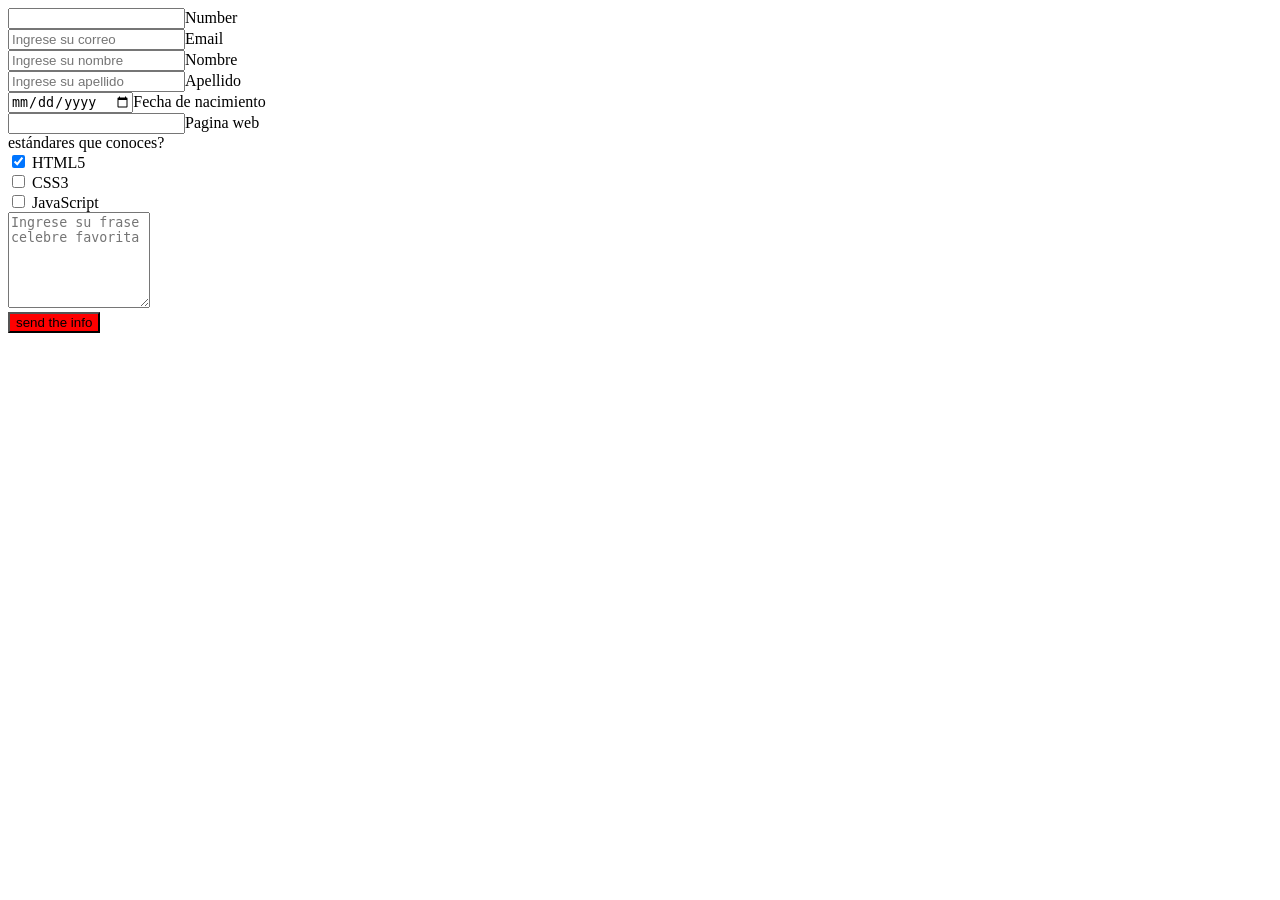
==== formulario.html @ 969e83c4 "Renombrar Inicio.html a index.html y usar nombres en minúsculas GitHub Pages sirve index.html como p" ====
<!DOCTYPE html>
<html lang="en">
<head>
    <meta charset="UTF-8">
    <meta name="viewport" content="width=device-width, initial-scale=1.0">
    <title>Document</title>
</head>
<body>
    <form name="datos">
        <input type="number">Number<br>
        <input type="email" placeholder="Ingrese su correo">Email<br>
        <input type="text"placeholder= "Ingrese su nombre">Nombre<br>
        <input type="text" placeholder="Ingrese su apellido">Apellido<br>
        <input type="date">Fecha de nacimiento<br>
        <input type="URL">Pagina web<br>
        <label>estándares que conoces?</label><br>
        <input type="checkbox"Values="HTML 5" checked> HTML5<br> 
        <input type="checkbox"Values="CSS 3"> CSS3<br>
        <input type="checkbox"Values="JavaScript"> JavaScript<br>
        <textarea Cols="15" rows="6" placeholder="Ingrese su frase celebre favorita"></textarea><br>
        <input type="button" style="background-color:red"value="send the info"> 
    </form>
</body>
</html>
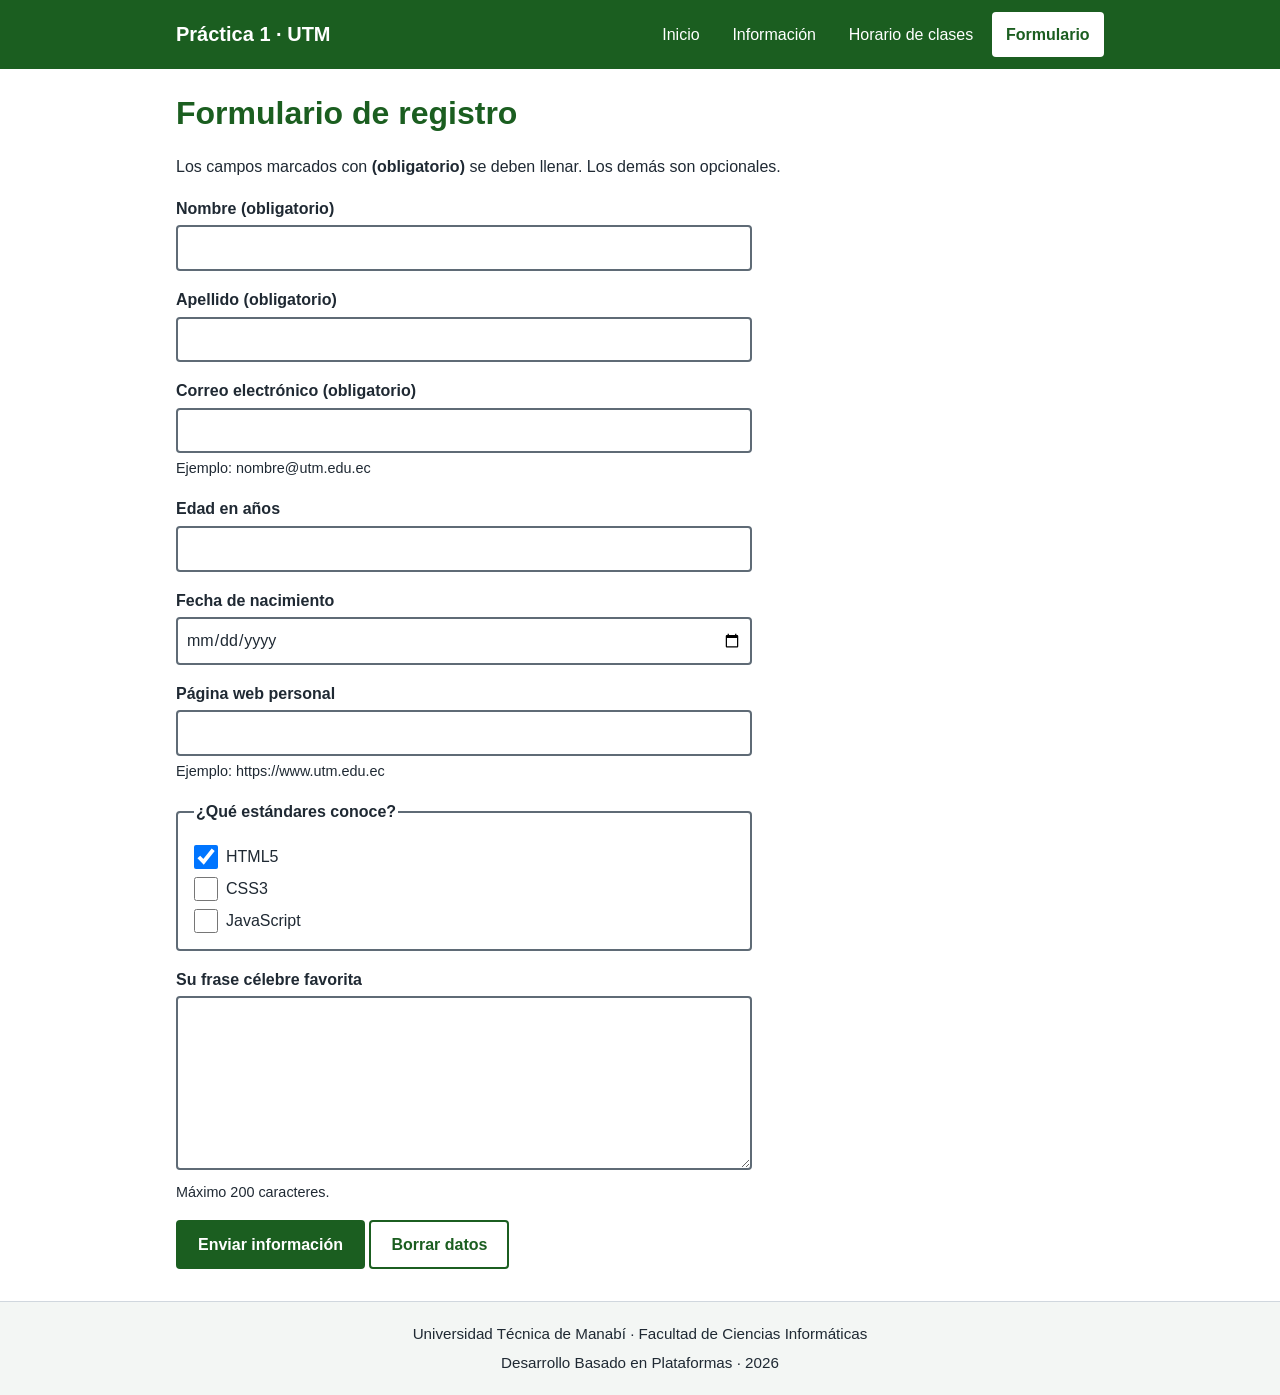
==== commit 106478a6: "Corregir formulario.html: etiquetas, agrupación y botón de envío Se corrigen los 8 errores del Nu HT" ====
--- a/formulario.html
+++ b/formulario.html
@@ -1,24 +1,116 @@
 <!DOCTYPE html>
-<html lang="en">
+<html lang="es">
+
 <head>
-    <meta charset="UTF-8">
-    <meta name="viewport" content="width=device-width, initial-scale=1.0">
-    <title>Document</title>
+    <meta charset="utf-8">
+    <meta name="viewport" content="width=device-width, initial-scale=1">
+    <meta name="description" content="Formulario de registro de datos personales con validación accesible.">
+    <title>Formulario de registro | Práctica 1 – Mi primera página web</title>
+    <link rel="stylesheet" href="css/estilos.css">
+    <script src="js/menu.js" defer></script>
+    <script src="js/formulario.js" defer></script>
 </head>
+
 <body>
-    <form name="datos">
-        <input type="number">Number<br>
-        <input type="email" placeholder="Ingrese su correo">Email<br>
-        <input type="text"placeholder= "Ingrese su nombre">Nombre<br>
-        <input type="text" placeholder="Ingrese su apellido">Apellido<br>
-        <input type="date">Fecha de nacimiento<br>
-        <input type="URL">Pagina web<br>
-        <label>estándares que conoces?</label><br>
-        <input type="checkbox"Values="HTML 5" checked> HTML5<br> 
-        <input type="checkbox"Values="CSS 3"> CSS3<br>
-        <input type="checkbox"Values="JavaScript"> JavaScript<br>
-        <textarea Cols="15" rows="6" placeholder="Ingrese su frase celebre favorita"></textarea><br>
-        <input type="button" style="background-color:red"value="send the info"> 
-    </form>
+    <a class="saltar" href="#contenido">Saltar al contenido principal</a>
+
+    <header class="encabezado">
+        <div class="encabezado__contenido">
+            <p class="sitio"><a href="index.html">Práctica 1 · UTM</a></p>
+            <button type="button" class="menu-boton" aria-expanded="false" aria-controls="menu-principal" hidden>Menú</button>
+            <nav aria-label="Menú principal">
+                <ul class="menu" id="menu-principal">
+                    <li><a href="index.html">Inicio</a></li>
+                    <li><a href="info.html">Información</a></li>
+                    <li><a href="tabla.html">Horario de clases</a></li>
+                    <li><a href="formulario.html" aria-current="page">Formulario</a></li>
+                </ul>
+            </nav>
+        </div>
+    </header>
+
+    <main id="contenido" tabindex="-1">
+        <h1>Formulario de registro</h1>
+        <p>Los campos marcados con <strong>(obligatorio)</strong> se deben llenar. Los demás son opcionales.</p>
+
+        <div id="resumen-errores" class="resumen-errores" tabindex="-1"></div>
+        <div id="mensaje-exito" class="mensaje-exito" role="status"></div>
+
+        <form id="formulario-datos" class="formulario" name="datos">
+            <div class="campo">
+                <label for="nombre">Nombre <span>(obligatorio)</span></label>
+                <input type="text" id="nombre" name="nombre" autocomplete="given-name" required
+                       aria-describedby="error-nombre">
+                <p id="error-nombre" class="error"></p>
+            </div>
+
+            <div class="campo">
+                <label for="apellido">Apellido <span>(obligatorio)</span></label>
+                <input type="text" id="apellido" name="apellido" autocomplete="family-name" required
+                       aria-describedby="error-apellido">
+                <p id="error-apellido" class="error"></p>
+            </div>
+
+            <div class="campo">
+                <label for="correo">Correo electrónico <span>(obligatorio)</span></label>
+                <input type="email" id="correo" name="correo" autocomplete="email" required
+                       aria-describedby="ayuda-correo error-correo">
+                <p id="ayuda-correo" class="ayuda">Ejemplo: nombre@utm.edu.ec</p>
+                <p id="error-correo" class="error"></p>
+            </div>
+
+            <div class="campo">
+                <label for="edad">Edad en años</label>
+                <input type="number" id="edad" name="edad" min="15" max="99" step="1" inputmode="numeric"
+                       aria-describedby="error-edad">
+                <p id="error-edad" class="error"></p>
+            </div>
+
+            <div class="campo">
+                <label for="fecha-nacimiento">Fecha de nacimiento</label>
+                <input type="date" id="fecha-nacimiento" name="fecha-nacimiento" autocomplete="bday">
+            </div>
+
+            <div class="campo">
+                <label for="sitio-web">Página web personal</label>
+                <input type="url" id="sitio-web" name="sitio-web" autocomplete="url"
+                       aria-describedby="ayuda-sitio error-sitio-web">
+                <p id="ayuda-sitio" class="ayuda">Ejemplo: https://www.utm.edu.ec</p>
+                <p id="error-sitio-web" class="error"></p>
+            </div>
+
+            <fieldset>
+                <legend>¿Qué estándares conoce?</legend>
+                <div class="opcion">
+                    <input type="checkbox" id="estandar-html" name="estandares" value="HTML5" checked>
+                    <label for="estandar-html">HTML5</label>
+                </div>
+                <div class="opcion">
+                    <input type="checkbox" id="estandar-css" name="estandares" value="CSS3">
+                    <label for="estandar-css">CSS3</label>
+                </div>
+                <div class="opcion">
+                    <input type="checkbox" id="estandar-js" name="estandares" value="JavaScript">
+                    <label for="estandar-js">JavaScript</label>
+                </div>
+            </fieldset>
+
+            <div class="campo">
+                <label for="frase">Su frase célebre favorita</label>
+                <textarea id="frase" name="frase" rows="6" cols="30" maxlength="200"
+                          aria-describedby="ayuda-frase"></textarea>
+                <p id="ayuda-frase" class="ayuda">Máximo 200 caracteres.</p>
+            </div>
+
+            <button type="submit" class="boton">Enviar información</button>
+            <button type="reset" class="boton boton--secundario">Borrar datos</button>
+        </form>
+    </main>
+
+    <footer class="pie">
+        <p>Universidad Técnica de Manabí · Facultad de Ciencias Informáticas</p>
+        <p>Desarrollo Basado en Plataformas · 2026</p>
+    </footer>
 </body>
-</html>+
+</html>
--- a/css/estilos.css
+++ b/css/estilos.css
@@ -0,0 +1,402 @@
+/* =========================================================
+   Hoja de estilos de la Práctica 1
+   - Unidades relativas (rem, em, %) para la tipografía
+   - Colores con contraste de al menos 4.5:1 (WCAG 1.4.3)
+   - Foco visible en todo elemento interactivo (WCAG 2.4.7)
+   - Objetivos táctiles de 24 x 24 px o más (WCAG 2.5.8)
+   - Legible a 320 px sin desplazamiento horizontal (WCAG 1.4.10)
+   ========================================================= */
+
+:root {
+    --color-texto: #1f2933;        /* sobre blanco: 14.6:1 */
+    --color-fondo: #ffffff;
+    --color-suave: #f3f6f4;
+    --color-primario: #1b5e20;     /* verde oscuro, sobre blanco: 7.9:1 */
+    --color-primario-claro: #e8f2e9;
+    --color-enlace: #0b4f8a;       /* azul, sobre blanco: 8.4:1 */
+    --color-error: #a4161a;        /* rojo oscuro, sobre blanco: 7.2:1 */
+    --color-exito: #1b5e20;
+    --color-foco: #b45309;         /* naranja oscuro para el contorno de foco */
+    --borde: #5f6b76;              /* bordes de campos: 5.4:1 (WCAG 1.4.11) */
+}
+
+*,
+*::before,
+*::after {
+    box-sizing: border-box;
+}
+
+html {
+    font-size: 100%;               /* respeta el tamaño de letra elegido por el usuario */
+}
+
+body {
+    margin: 0;
+    font-family: Arial, Helvetica, sans-serif;
+    font-size: 1rem;
+    line-height: 1.6;
+    color: var(--color-texto);
+    background-color: var(--color-fondo);
+}
+
+img {
+    max-width: 100%;
+    height: auto;
+}
+
+/* ---------- Enlace para saltar al contenido ---------- */
+.saltar {
+    position: absolute;
+    left: 0.5rem;
+    top: -3rem;
+    padding: 0.5rem 1rem;
+    background-color: var(--color-primario);
+    color: #ffffff;
+    z-index: 10;
+}
+
+.saltar:focus {
+    top: 0.5rem;
+}
+
+/* ---------- Encabezado y menú ---------- */
+.encabezado {
+    background-color: var(--color-primario);
+    color: #ffffff;
+}
+
+.encabezado__contenido {
+    max-width: 60rem;
+    margin: 0 auto;
+    padding: 0.75rem 1rem;
+    display: flex;
+    flex-wrap: wrap;
+    align-items: center;
+    justify-content: space-between;
+    gap: 0.5rem;
+}
+
+.sitio {
+    margin: 0;
+    font-size: 1.25rem;
+    font-weight: bold;
+}
+
+.sitio a {
+    color: #ffffff;
+    text-decoration: none;
+}
+
+.menu-boton {
+    display: none;                 /* solo aparece si JavaScript está activo y la pantalla es angosta */
+    min-width: 2.75rem;
+    min-height: 2.75rem;
+    padding: 0.5rem 0.75rem;
+    font-size: 1rem;
+    color: var(--color-primario);
+    background-color: #ffffff;
+    border: 2px solid #ffffff;
+    border-radius: 0.25rem;
+    cursor: pointer;
+}
+
+.menu {
+    margin: 0;
+    padding: 0;
+    list-style: none;
+    display: flex;
+    flex-wrap: wrap;
+    gap: 0.25rem;
+}
+
+.menu a {
+    display: inline-block;
+    min-height: 2.75rem;           /* 44 px: supera el mínimo de 24 px */
+    padding: 0.6rem 0.9rem;
+    color: #ffffff;
+    text-decoration: none;
+    border-radius: 0.25rem;
+}
+
+.menu a:hover {
+    background-color: rgba(255, 255, 255, 0.15);
+    text-decoration: underline;
+}
+
+.menu a[aria-current="page"] {
+    background-color: #ffffff;
+    color: var(--color-primario);
+    font-weight: bold;
+}
+
+/* ---------- Contenido principal ---------- */
+main {
+    display: block;
+    max-width: 60rem;
+    margin: 0 auto;
+    padding: 1.5rem 1rem 2rem;
+}
+
+h1 {
+    margin-top: 0;
+    font-size: 2rem;
+    line-height: 1.25;
+    color: var(--color-primario);
+}
+
+h2 {
+    font-size: 1.5rem;
+    line-height: 1.3;
+    color: var(--color-primario);
+}
+
+h3 {
+    font-size: 1.2rem;
+}
+
+a {
+    color: var(--color-enlace);
+}
+
+a:hover {
+    text-decoration-thickness: 0.15em;
+}
+
+section,
+article {
+    margin-bottom: 1.5rem;
+}
+
+.tarjeta {
+    padding: 1rem 1.25rem;
+    background-color: var(--color-suave);
+    border-left: 0.3rem solid var(--color-primario);
+    border-radius: 0.25rem;
+}
+
+.figura {
+    margin: 1rem 0;
+    text-align: center;
+}
+
+.figura figcaption {
+    font-size: 0.95rem;
+}
+
+.lista-enlaces li {
+    margin-bottom: 0.5rem;
+}
+
+/* ---------- Tabla de horario ---------- */
+.tabla-contenedor {
+    overflow-x: auto;              /* la tabla se desplaza sola, la página no */
+}
+
+table {
+    width: 100%;
+    border-collapse: collapse;
+    min-width: 36rem;
+}
+
+caption {
+    margin-bottom: 0.5rem;
+    font-size: 1.2rem;
+    font-weight: bold;
+    text-align: left;
+}
+
+th,
+td {
+    padding: 0.5rem 0.75rem;
+    border: 1px solid var(--borde);
+    text-align: left;
+}
+
+thead th {
+    background-color: var(--color-primario);
+    color: #ffffff;
+}
+
+tbody th {
+    background-color: var(--color-primario-claro);
+}
+
+/* ---------- Formulario ---------- */
+.formulario {
+    max-width: 36rem;
+}
+
+.campo {
+    margin-bottom: 1rem;
+}
+
+.campo label,
+legend {
+    display: block;
+    font-weight: bold;
+    margin-bottom: 0.25rem;
+}
+
+.campo input,
+.campo textarea {
+    width: 100%;
+    min-height: 2.75rem;
+    padding: 0.5rem;
+    font: inherit;
+    color: var(--color-texto);
+    background-color: #ffffff;
+    border: 2px solid var(--borde);
+    border-radius: 0.25rem;
+}
+
+fieldset {
+    margin: 0 0 1rem;
+    padding: 0.75rem 1rem;
+    border: 2px solid var(--borde);
+    border-radius: 0.25rem;
+}
+
+.opcion {
+    display: flex;
+    align-items: center;
+    gap: 0.5rem;
+    min-height: 2rem;
+}
+
+.opcion input {
+    width: 1.5rem;                 /* 24 px: tamaño mínimo de WCAG 2.5.8 */
+    height: 1.5rem;
+    margin: 0;
+}
+
+.ayuda {
+    margin: 0.25rem 0 0;
+    font-size: 0.9rem;
+}
+
+.error {
+    margin: 0.25rem 0 0;
+    font-weight: bold;
+    color: var(--color-error);
+}
+
+.error:empty {
+    display: none;
+}
+
+[aria-invalid="true"] {
+    border-color: var(--color-error);
+    border-width: 3px;
+}
+
+.resumen-errores {
+    padding: 0.75rem 1rem;
+    margin-bottom: 1rem;
+    border: 2px solid var(--color-error);
+    border-radius: 0.25rem;
+}
+
+.mensaje-exito {
+    padding: 0.75rem 1rem;
+    margin-bottom: 1rem;
+    border: 2px solid var(--color-exito);
+    background-color: var(--color-primario-claro);
+    border-radius: 0.25rem;
+}
+
+.resumen-errores:empty,
+.mensaje-exito:empty {
+    display: none;
+}
+
+.boton {
+    min-width: 6rem;
+    min-height: 2.75rem;
+    padding: 0.6rem 1.25rem;
+    font: inherit;
+    font-weight: bold;
+    color: #ffffff;
+    background-color: var(--color-primario);
+    border: 2px solid var(--color-primario);
+    border-radius: 0.25rem;
+    cursor: pointer;
+}
+
+.boton:hover {
+    background-color: #134417;
+}
+
+.boton--secundario {
+    color: var(--color-primario);
+    background-color: #ffffff;
+}
+
+.boton--secundario:hover {
+    background-color: var(--color-primario-claro);
+}
+
+/* ---------- Pie de página ---------- */
+.pie {
+    padding: 1rem;
+    text-align: center;
+    font-size: 0.95rem;
+    background-color: var(--color-suave);
+    border-top: 1px solid #d0d7de;
+}
+
+.pie p {
+    margin: 0.25rem 0;
+}
+
+/* ---------- Foco visible (WCAG 2.4.7) ---------- */
+a:focus-visible,
+button:focus-visible,
+input:focus-visible,
+textarea:focus-visible {
+    outline: 3px solid var(--color-foco);
+    outline-offset: 2px;
+}
+
+.encabezado a:focus-visible,
+.encabezado button:focus-visible {
+    outline-color: #ffffff;
+    box-shadow: 0 0 0 5px var(--color-foco);
+}
+
+/* ---------- Diseño adaptable ---------- */
+@media (max-width: 40em) {
+    h1 {
+        font-size: 1.6rem;
+    }
+
+    h2 {
+        font-size: 1.3rem;
+    }
+
+    /* El botón del menú solo se muestra si JavaScript cargó (clase "js" en <html>) */
+    .js .menu-boton {
+        display: inline-block;
+    }
+
+    .js .menu {
+        display: none;
+        width: 100%;
+        flex-direction: column;
+    }
+
+    .js .menu.menu--abierto {
+        display: flex;
+    }
+
+    .menu a {
+        display: block;
+    }
+}
+
+/* Respeta a quienes piden menos animaciones en su sistema */
+@media (prefers-reduced-motion: reduce) {
+    * {
+        transition: none !important;
+        animation: none !important;
+    }
+}
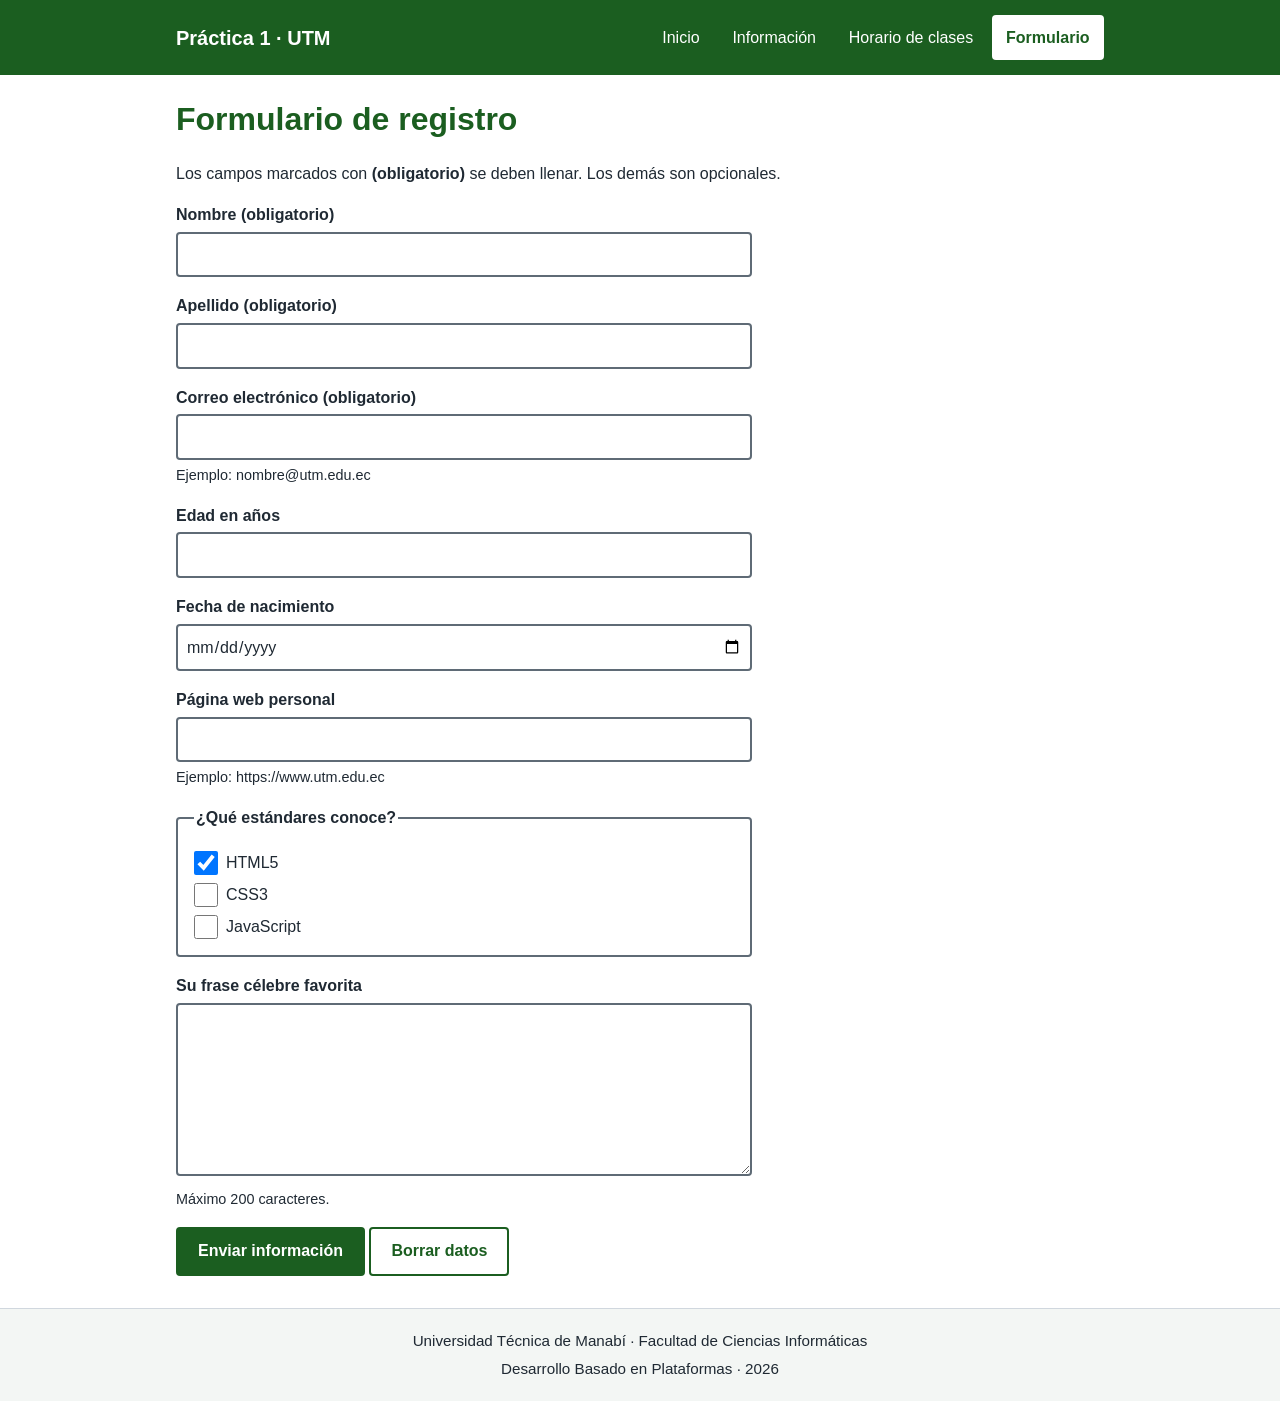
==== commit 66ad6c93: "Agregar favicon y una versión de mayor resolución de la imagen Elimina el error 404 de favicon.ico q" ====
--- a/formulario.html
+++ b/formulario.html
@@ -6,6 +6,7 @@
     <meta name="viewport" content="width=device-width, initial-scale=1">
     <meta name="description" content="Formulario de registro de datos personales con validación accesible.">
     <title>Formulario de registro | Práctica 1 – Mi primera página web</title>
+    <link rel="icon" href="imagenes/favicon.svg" type="image/svg+xml">
     <link rel="stylesheet" href="css/estilos.css">
     <script src="js/menu.js" defer></script>
     <script src="js/formulario.js" defer></script>
--- a/css/estilos.css
+++ b/css/estilos.css
@@ -83,6 +83,9 @@
 }
 
 .sitio a {
+    display: inline-block;
+    min-height: 2.75rem;           /* área táctil de 44 px (WCAG 2.5.8) */
+    padding: 0.6rem 0;
     color: #ffffff;
     text-decoration: none;
 }
@@ -187,6 +190,12 @@
     margin-bottom: 0.5rem;
 }
 
+.lista-enlaces a {
+    display: inline-block;
+    min-height: 1.5rem;            /* al menos 24 px de alto (WCAG 2.5.8) */
+    padding: 0.25rem 0;
+}
+
 /* ---------- Tabla de horario ---------- */
 .tabla-contenedor {
     overflow-x: auto;              /* la tabla se desplaza sola, la página no */
